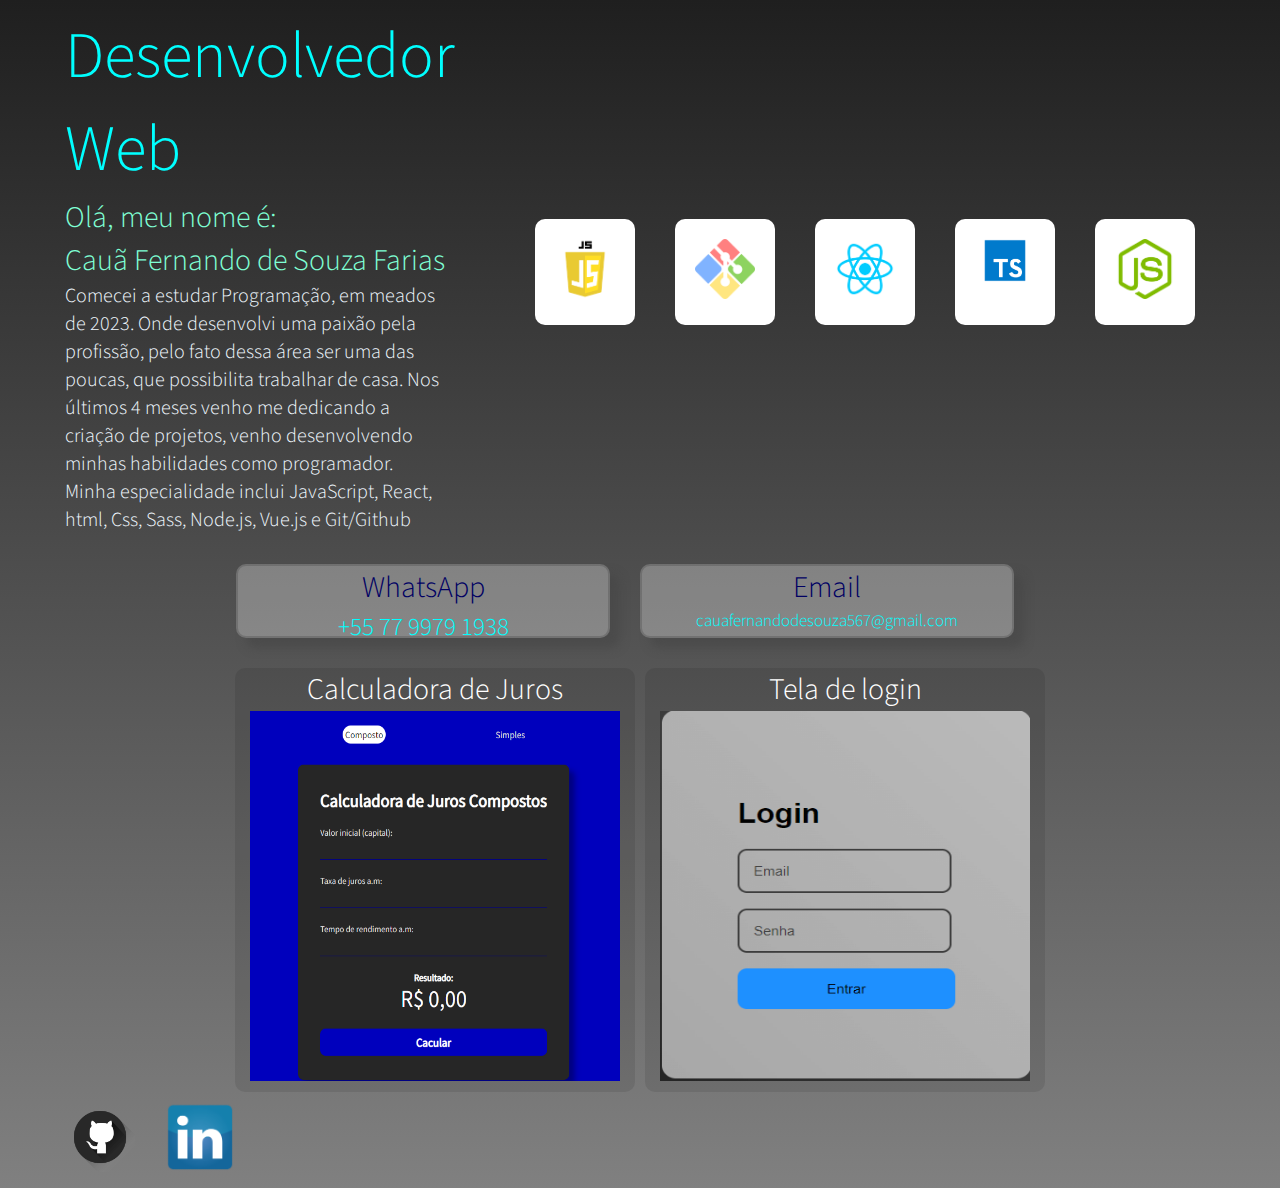
==== index.html @ bb1a9b78 "fazendo agumas aterações" ====
<!DOCTYPE html>
<html lang="pt-br">
<head>
    <meta charset="UTF-8">
    <meta name="viewport" content="width=device-width, initial-scale=1.0">
    <title>Portifólio</title>
    <link rel="stylesheet" href="./assets/Css/style.css">
</head>
<body>
    
    <main>
        <section class="container">
            <section>
                <div class="container-1">
                    <h1>Desenvolvedor Web</h1>
                </div>
                <div>
                    <h2 class="container-1">Olá, meu nome é:</h2>
                </div class container-1>
                <div> 
                    <h2 class="container-1">
                        Cauã Fernando de Souza Farias
                    </h2>
                </div>
                <div class="container-1">
                    <p class="apresen">Comecei a estudar Programação, em meados de 2023. Onde desenvolvi uma paixão pela profissão, pelo fato dessa área ser uma das poucas, que possibilita trabalhar de casa. Nos últimos 4 meses venho me dedicando a criação de projetos, venho desenvolvendo minhas habilidades como programador. Minha especialidade inclui JavaScript, React, html, Css, Sass, Node.js, Vue.js e Git/Github</p>
                </div>
            </section>
            <section id="tec">
                <ul id="tec-list">
                    <li class="cardes-tec">
                        <img src="./assets/images/js.png" alt="Javascript" class="tecnologias">
                    </li>
                    <li class="cardes-tec">
                        <img src="./assets/images/git.png" alt="Git" class="tecnologias">
                    </li>
                    <li class="cardes-tec">
                        <img src="./assets/images/React.png" alt="React" class="tecnologias">
                    </li>
                    <li class="cardes-tec">
                        <img src="./assets/images/ts.png" alt="Typescript" class="tecnologias">
                    </li>
                    <li class="cardes-tec">
                        <img src="./assets/images/node.png" alt="Nodejs" class="tecnologias">
                    </li>
                </ul>
            </section>
        </section>
        <section class="container">
            <div class="div-cont">
                <ul class="contatos">
                    <li class="contato">
                        <h2 class="cont-nome">WhatsApp</h2>
                        <p class="color-cont">+55 77 9979 1938</p>
                    </li>
                    <li class="contato">
                        <h2 class="cont-nome">Email</h2>
                        <p class="email">cauafernandodesouza567@gmail.com</p>
                    </li>
                </ul>
            </div>
        </section>
        <section>
            <ul class="projets">
                <li>
                    <ul class="Projetos">
                        <li>
                            <h2 class="titulo-projets">
                                Calculadora de Juros
                            </h2>
                        </li>
                        <li>
                            <div class="calc-juros">
                                <img src="./assets/images/calc-juros.png" alt="Calculadora de juros" class="img-projet">
                            </div>
                        </li>
                        
                        <div class="fundo" id="fundo-1">
                            <div class="descric-projets">
                                <button class="fechar"
                                id="fechar-1">X</button>
                                <p >
                                Uma Calculadora que pode ser ultilizada para calcular tanto juros compostos quanto simples
                                </p>
                                <div>
                                    <a href="https://github.com/cauafernando1/Calculadora-de-juros">
                                        <button class="button-proje">Repositório</button>
                                    </a>
                                    <a href="https://cauafernando1.github.io/Calculadora-de-juros/">
                                        <button class="button-proje">Ir para o site</button>
                                    </a>
                                </div>
                                
                            </div>
                        </div>
                    </ul>
                </li>
                <li>
                    <ul class="Projetos">
                        <li>
                            <h2 class="titulo-projets">
                                Tela de login
                            </h2>
                        </li>
                        <li>
                            <div class="tela-login">
                                <img src="./assets/images/tela-login.png" alt="Tela de login" class="img-projet">
                            </div>
                        </li>
                        
                        <div class="fundo"
                        id="fundo-2">
                            <div class="descric-projets">
                                <button class="fechar" id="fechar-2">X</button>
                                <p >
                                Uma tela de login simples feita ultilizando apenas html e css
                                </p>
                                <div>
                                    <a href="https://github.com/cauafernando1/tela-login">
                                        <button class="button-proje">Repositório</button>
                                    </a>
                                    <a href="https://cauafernando1.github.io/tela-login/">
                                        <button class="button-proje">Ir para o site</button>
                                    </a>
                                </div>
                                
                            </div>
                        </div>
                    </ul>
                </li>
            </ul>
        </section>
    </main>
    <footer class="container">
        <ul class="row">
            <li>
                <a href="https://github.com/cauafernando1">
                    <img src="./assets/images/github.png" alt="GitHub" class="img-social">
                </a>
            </li>
            <li>
                <a href="https://www.linkedin.com/in/cauã-fernando-4aa63a276/">
                    <img src="./assets/images/linkedin.png" alt="linkedin" class="img-social">
                </a>
            </li>
        </ul>
    </footer>
    <script src="./assets/Js/index.js"></script>
</body>
</html>
---- assets/Css/style.css ----
@import url("https://fonts.googleapis.com/css2?family=Source+Sans+Pro:wght@200;300;400&display=swap");
@import "./boot.css";
@import "./header.css";
@import "./main.css";
@import "./footer.css";
@import "./sclollbar.css";
@import "./responsive.css";
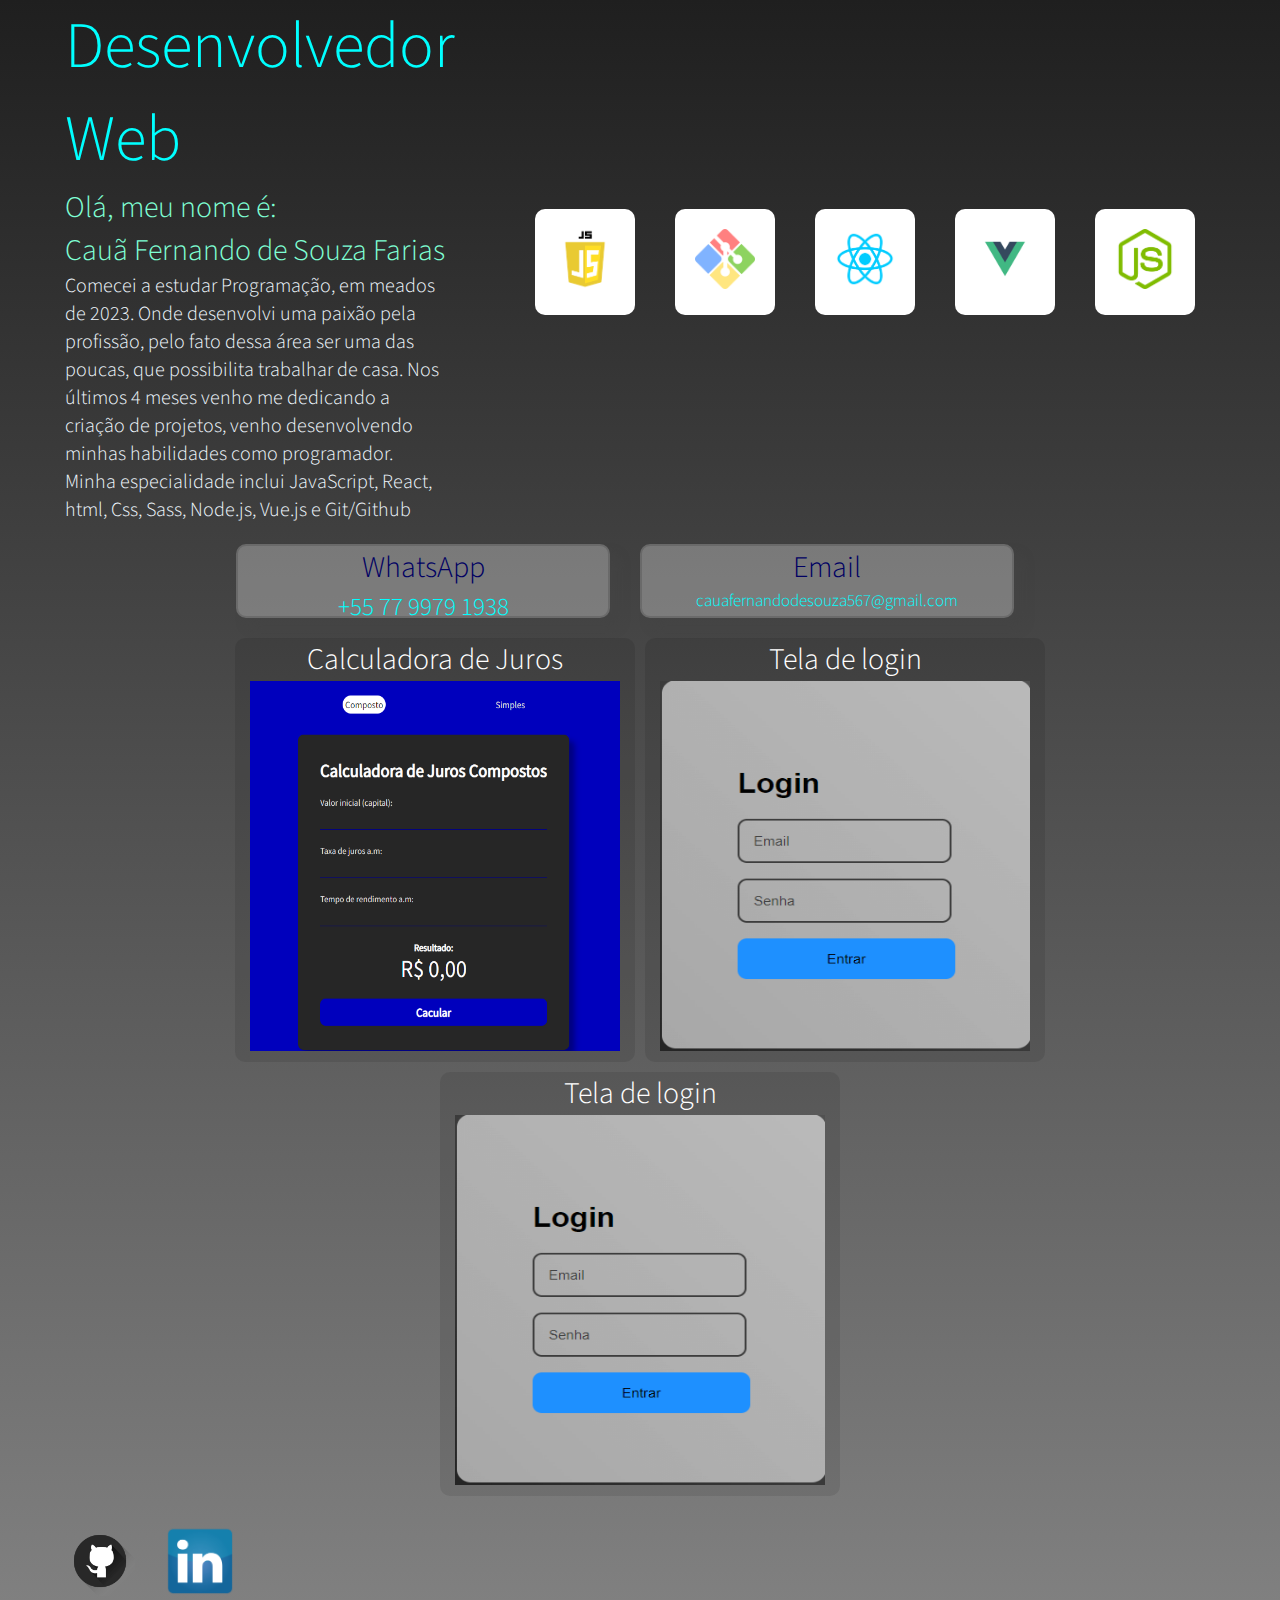
==== commit a8f61025: "ajustandoa resposividade" ====
--- a/index.html
+++ b/index.html
@@ -38,7 +38,7 @@
                         <img src="./assets/images/React.png" alt="React" class="tecnologias">
                     </li>
                     <li class="cardes-tec">
-                        <img src="./assets/images/ts.png" alt="Typescript" class="tecnologias">
+                        <img src="./assets/images/vuejs.png" alt="Vue.js" class="tecnologias">
                     </li>
                     <li class="cardes-tec">
                         <img src="./assets/images/node.png" alt="Nodejs" class="tecnologias">
@@ -128,6 +128,39 @@
                         </div>
                     </ul>
                 </li>
+                <li>
+                    <ul class="Projetos">
+                        <li>
+                            <h2 class="titulo-projets">
+                                Tela de login
+                            </h2>
+                        </li>
+                        <li>
+                            <div class="tela-login">
+                                <img src="./assets/images/tela-login.png" alt="Tela de login" class="img-projet">
+                            </div>
+                        </li>
+                        
+                        <div class="fundo"
+                        id="fundo-2">
+                            <div class="descric-projets">
+                                <button class="fechar" id="fechar-2">X</button>
+                                <p >
+                                Uma tela de login simples feita ultilizando apenas html e css
+                                </p>
+                                <div>
+                                    <a href="https://github.com/cauafernando1/tela-login">
+                                        <button class="button-proje">Repositório</button>
+                                    </a>
+                                    <a href="https://cauafernando1.github.io/tela-login/">
+                                        <button class="button-proje">Ir para o site</button>
+                                    </a>
+                                </div>
+                                
+                            </div>
+                        </div>
+                    </ul>
+                </li>
             </ul>
         </section>
     </main>
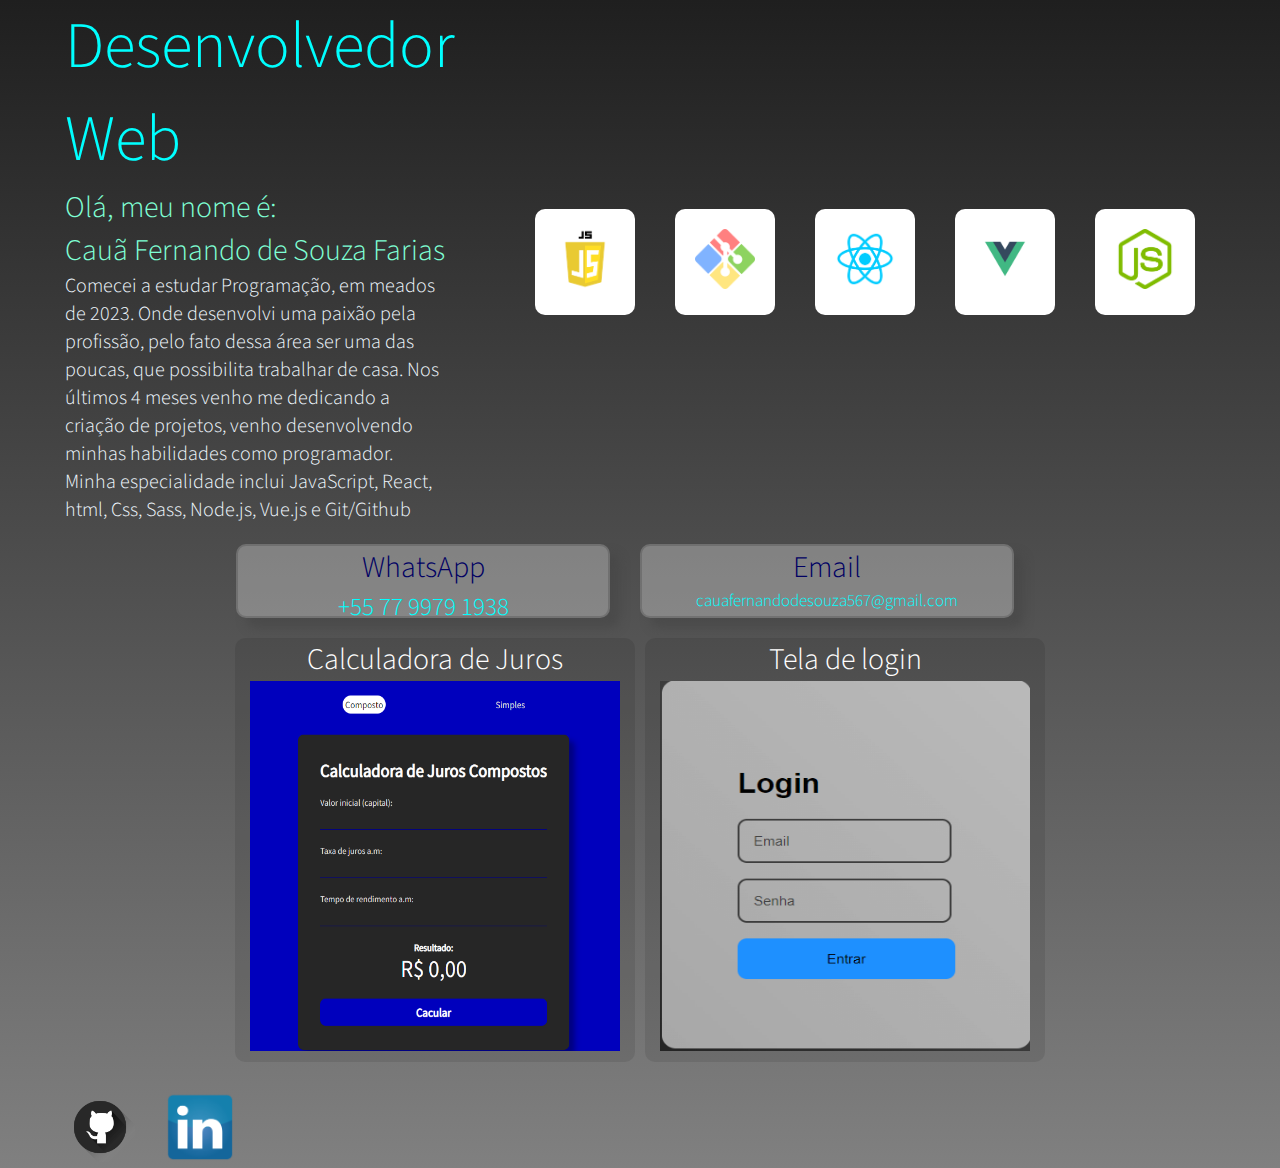
==== commit 8048ab79: "corriginto erros" ====
--- a/index.html
+++ b/index.html
@@ -128,39 +128,6 @@
                         </div>
                     </ul>
                 </li>
-                <li>
-                    <ul class="Projetos">
-                        <li>
-                            <h2 class="titulo-projets">
-                                Tela de login
-                            </h2>
-                        </li>
-                        <li>
-                            <div class="tela-login">
-                                <img src="./assets/images/tela-login.png" alt="Tela de login" class="img-projet">
-                            </div>
-                        </li>
-                        
-                        <div class="fundo"
-                        id="fundo-2">
-                            <div class="descric-projets">
-                                <button class="fechar" id="fechar-2">X</button>
-                                <p >
-                                Uma tela de login simples feita ultilizando apenas html e css
-                                </p>
-                                <div>
-                                    <a href="https://github.com/cauafernando1/tela-login">
-                                        <button class="button-proje">Repositório</button>
-                                    </a>
-                                    <a href="https://cauafernando1.github.io/tela-login/">
-                                        <button class="button-proje">Ir para o site</button>
-                                    </a>
-                                </div>
-                                
-                            </div>
-                        </div>
-                    </ul>
-                </li>
             </ul>
         </section>
     </main>
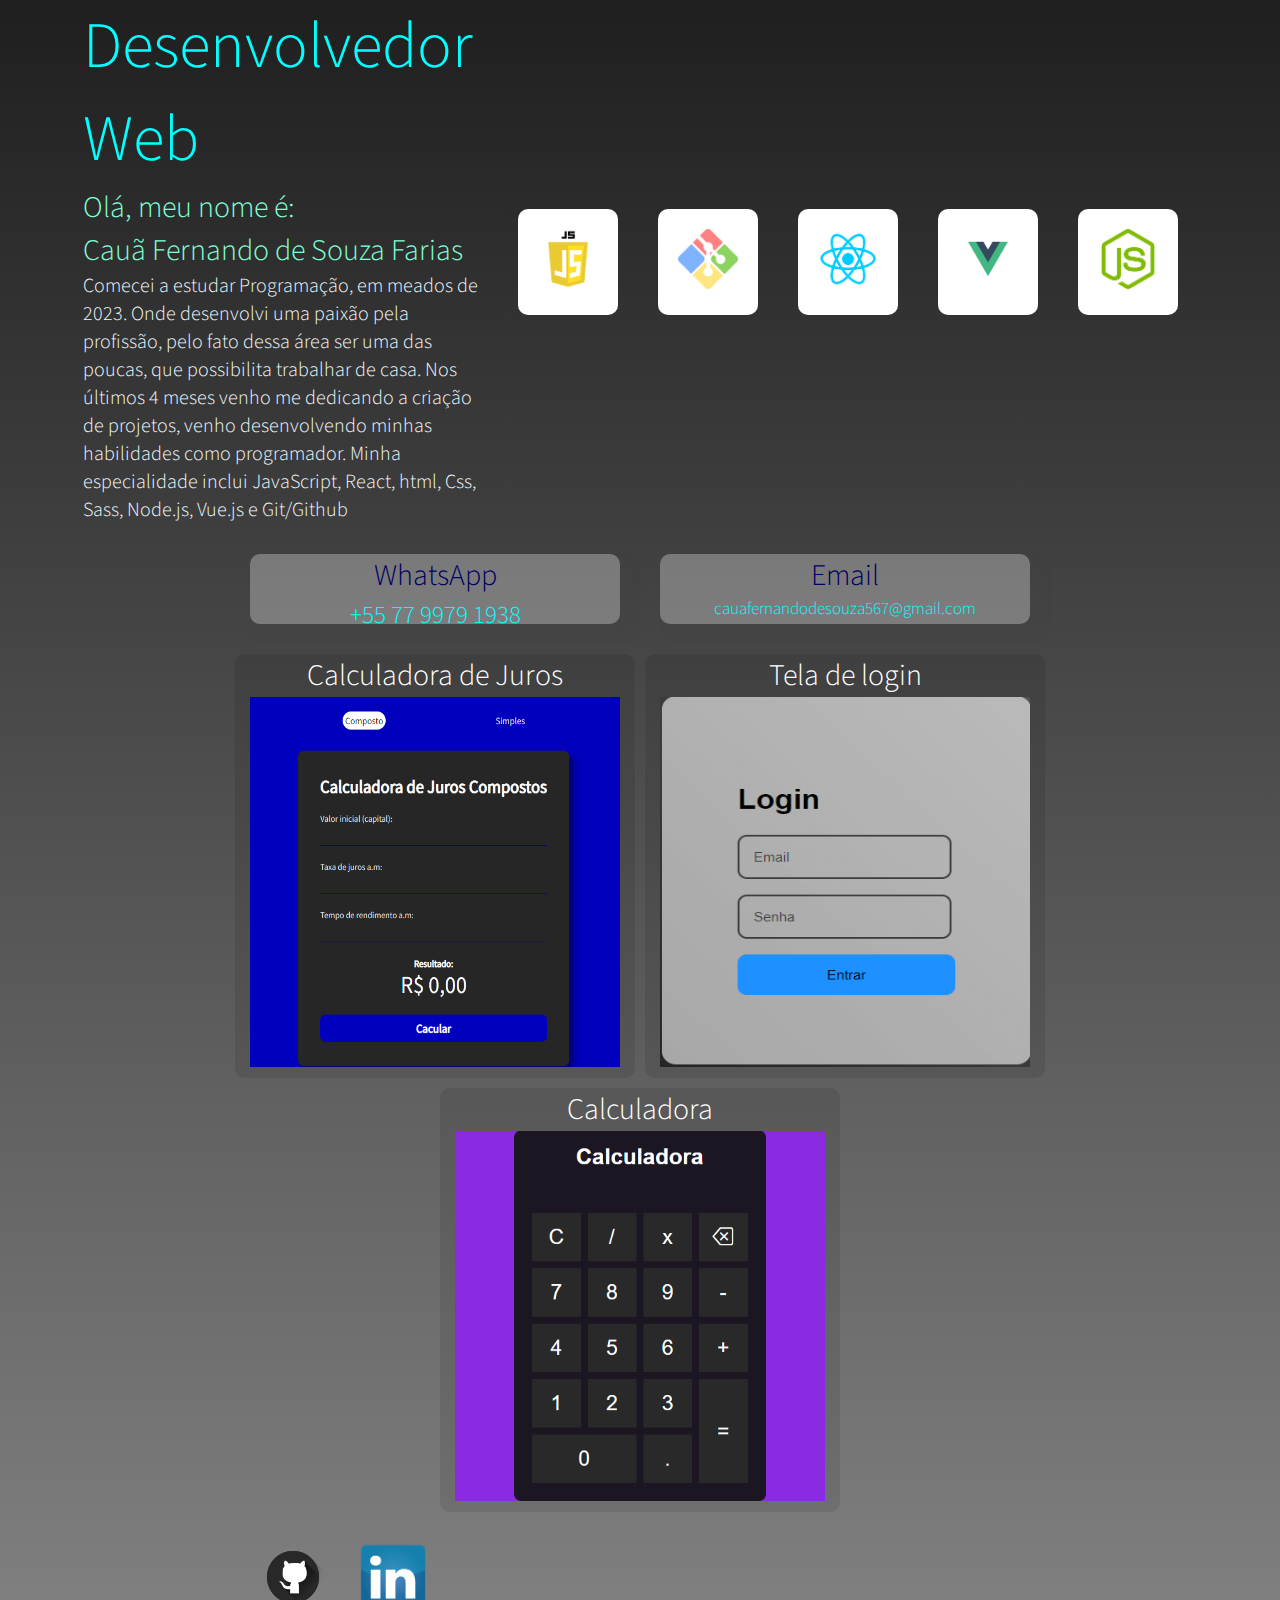
==== commit 32980c95: "Adicinando novo projeto" ====
--- a/index.html
+++ b/index.html
@@ -26,7 +26,7 @@
                     <p class="apresen">Comecei a estudar Programação, em meados de 2023. Onde desenvolvi uma paixão pela profissão, pelo fato dessa área ser uma das poucas, que possibilita trabalhar de casa. Nos últimos 4 meses venho me dedicando a criação de projetos, venho desenvolvendo minhas habilidades como programador. Minha especialidade inclui JavaScript, React, html, Css, Sass, Node.js, Vue.js e Git/Github</p>
                 </div>
             </section>
-            <section id="tec">
+            <section>
                 <ul id="tec-list">
                     <li class="cardes-tec">
                         <img src="./assets/images/js.png" alt="Javascript" class="tecnologias">
@@ -128,6 +128,39 @@
                         </div>
                     </ul>
                 </li>
+                <li>
+                    <ul class="Projetos">
+                        <li>
+                            <h2 class="titulo-projets">
+                                Calculadora
+                            </h2>
+                        </li>
+                        <li>
+                            <div class="calculadora">
+                                <img src="./assets/images/Cacul.png" alt="Calculadora" class="img-projet">
+                            </div>
+                        </li>
+                        
+                        <div class="fundo"
+                        id="fundo-3">
+                            <div class="descric-projets">
+                                <button class="fechar" id="fechar-3">X</button>
+                                <p >
+                                Uma Calculadora simples feita ultilizando apenas html, css, JavaScript e Bootstrap
+                                </p>
+                                <div>
+                                    <a href="https://github.com/cauafernando1/Calculadora">
+                                        <button class="button-proje">Repositório</button>
+                                    </a>
+                                    <a href="https://cauafernando1.github.io/Calculadora/">
+                                        <button class="button-proje">Ir para o site</button>
+                                    </a>
+                                </div>
+                                
+                            </div>
+                        </div>
+                    </ul>
+                </li>
             </ul>
         </section>
     </main>
--- a/assets/Css/style.css
+++ b/assets/Css/style.css
@@ -1,6 +1,5 @@
 @import url("https://fonts.googleapis.com/css2?family=Source+Sans+Pro:wght@200;300;400&display=swap");
 @import "./boot.css";
-@import "./header.css";
 @import "./main.css";
 @import "./footer.css";
 @import "./sclollbar.css";
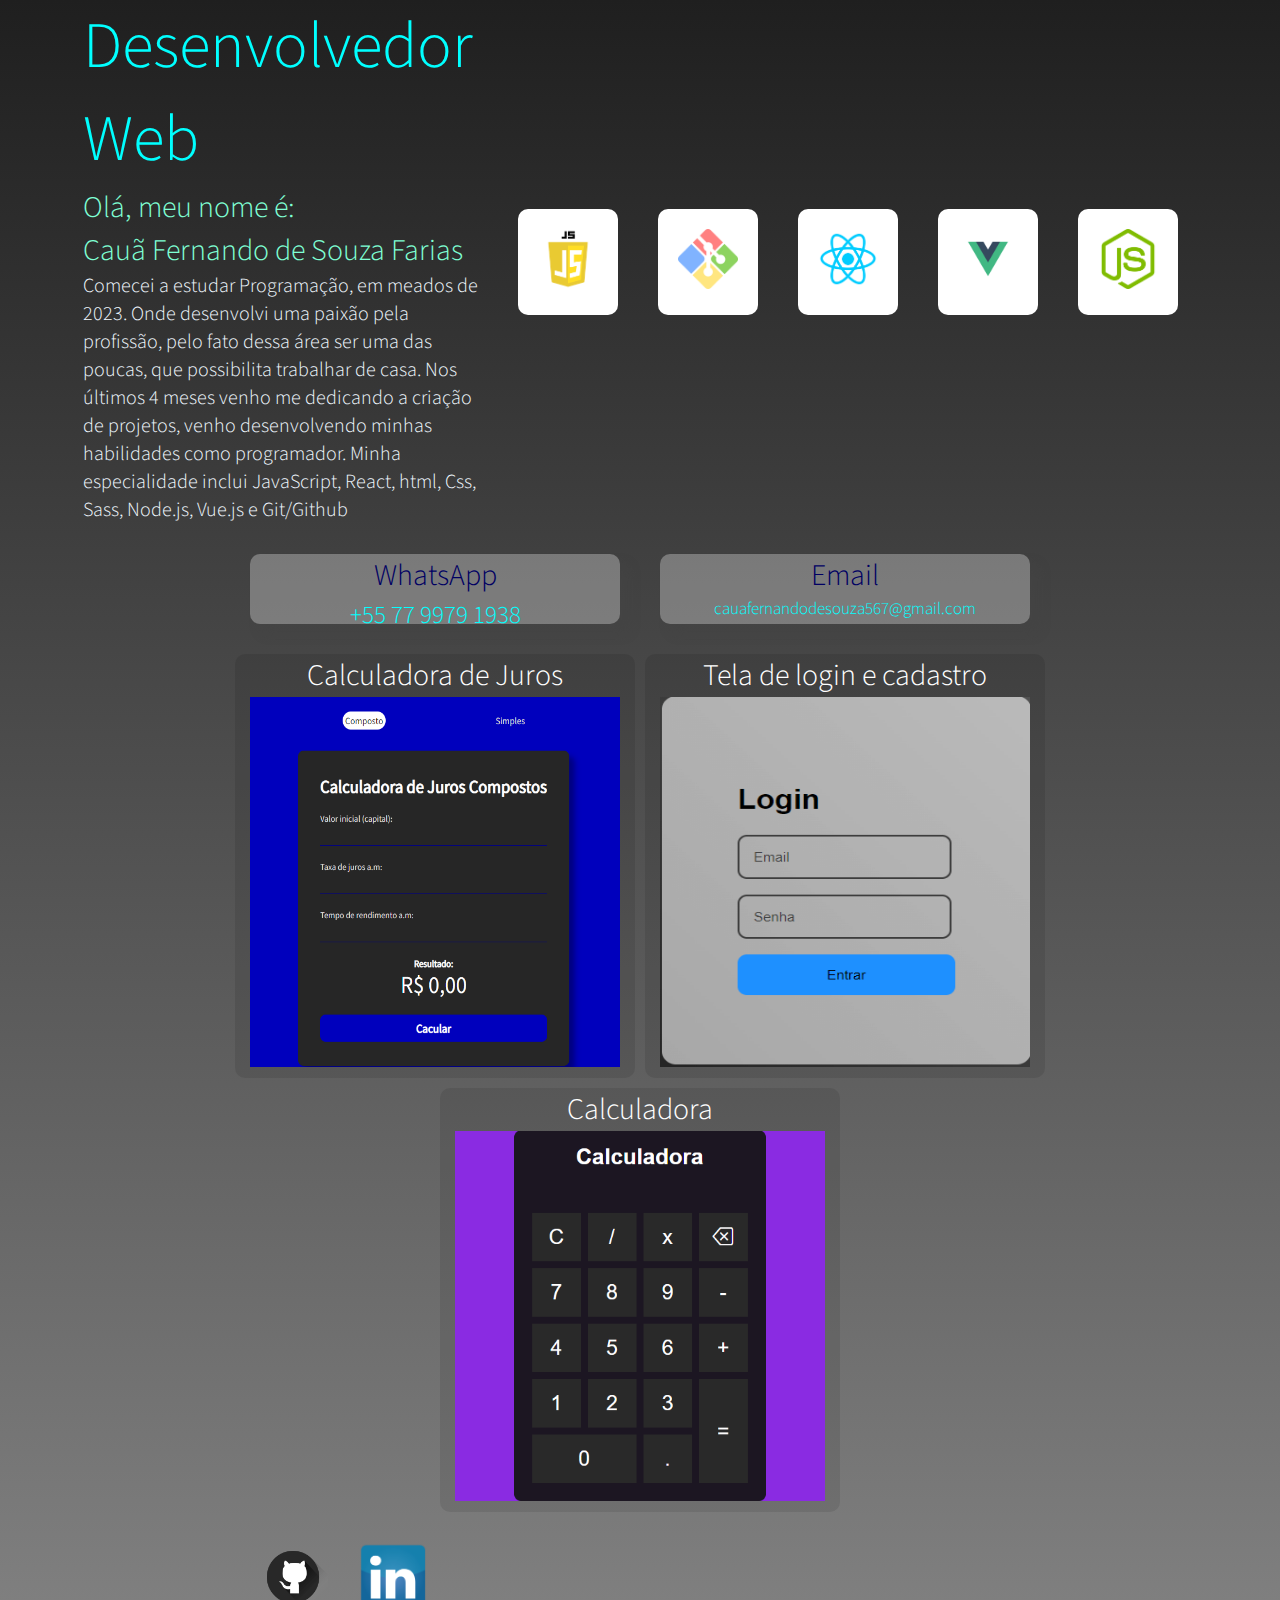
==== commit 9342df43: "mudando a descrição da tela de login" ====
--- a/index.html
+++ b/index.html
@@ -80,7 +80,7 @@
                                 <button class="fechar"
                                 id="fechar-1">X</button>
                                 <p >
-                                Uma Calculadora que pode ser ultilizada para calcular tanto juros compostos quanto simples
+                                Uma Calculadora que pode ser ultilizada para calcular tanto juros compostos quanto simples, feita com html, Css e JavaScript
                                 </p>
                                 <div>
                                     <a href="https://github.com/cauafernando1/Calculadora-de-juros">
@@ -99,7 +99,7 @@
                     <ul class="Projetos">
                         <li>
                             <h2 class="titulo-projets">
-                                Tela de login
+                                Tela de login e cadastro
                             </h2>
                         </li>
                         <li>
@@ -113,7 +113,7 @@
                             <div class="descric-projets">
                                 <button class="fechar" id="fechar-2">X</button>
                                 <p >
-                                Uma tela de login simples feita ultilizando apenas html e css
+                                Uma tela de login e cadastro simples feita ultilizando apenas html, Css, JavaScript
                                 </p>
                                 <div>
                                     <a href="https://github.com/cauafernando1/tela-login">
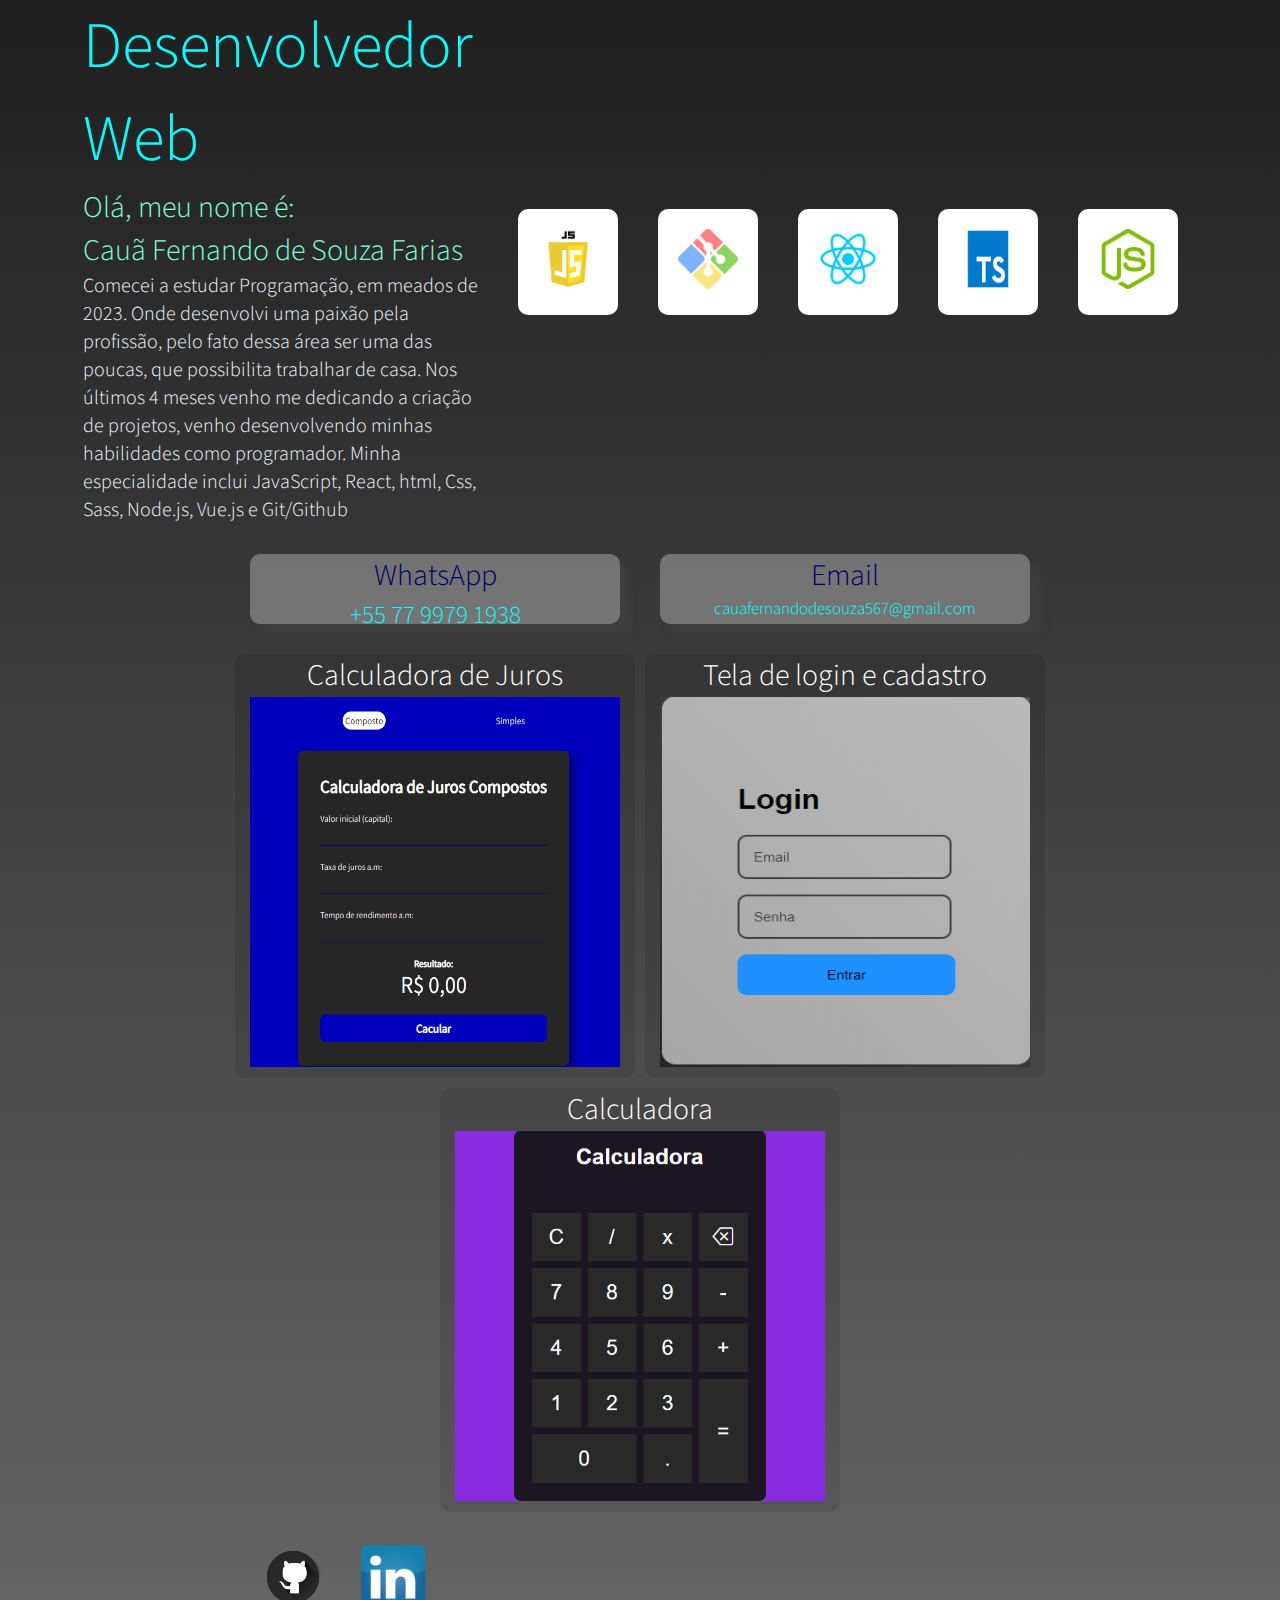
==== commit f25d0cfc: "alterando detalhes e corrigindo erros" ====
--- a/index.html
+++ b/index.html
@@ -1,183 +1,224 @@
 <!DOCTYPE html>
 <html lang="pt-br">
-<head>
-    <meta charset="UTF-8">
-    <meta name="viewport" content="width=device-width, initial-scale=1.0">
+  <head>
+    <meta charset="UTF-8" />
+    <meta name="viewport" content="width=device-width, initial-scale=1.0" />
     <title>Portifólio</title>
-    <link rel="stylesheet" href="./assets/Css/style.css">
-</head>
-<body>
-    
+    <link rel="stylesheet" href="./assets/Css/style.css" />
+  </head>
+  <body>
     <main>
-        <section class="container">
-            <section>
-                <div class="container-1">
-                    <h1>Desenvolvedor Web</h1>
-                </div>
-                <div>
-                    <h2 class="container-1">Olá, meu nome é:</h2>
-                </div class container-1>
-                <div> 
-                    <h2 class="container-1">
-                        Cauã Fernando de Souza Farias
-                    </h2>
-                </div>
-                <div class="container-1">
-                    <p class="apresen">Comecei a estudar Programação, em meados de 2023. Onde desenvolvi uma paixão pela profissão, pelo fato dessa área ser uma das poucas, que possibilita trabalhar de casa. Nos últimos 4 meses venho me dedicando a criação de projetos, venho desenvolvendo minhas habilidades como programador. Minha especialidade inclui JavaScript, React, html, Css, Sass, Node.js, Vue.js e Git/Github</p>
-                </div>
-            </section>
-            <section>
-                <ul id="tec-list">
-                    <li class="cardes-tec">
-                        <img src="./assets/images/js.png" alt="Javascript" class="tecnologias">
-                    </li>
-                    <li class="cardes-tec">
-                        <img src="./assets/images/git.png" alt="Git" class="tecnologias">
-                    </li>
-                    <li class="cardes-tec">
-                        <img src="./assets/images/React.png" alt="React" class="tecnologias">
-                    </li>
-                    <li class="cardes-tec">
-                        <img src="./assets/images/vuejs.png" alt="Vue.js" class="tecnologias">
-                    </li>
-                    <li class="cardes-tec">
-                        <img src="./assets/images/node.png" alt="Nodejs" class="tecnologias">
-                    </li>
-                </ul>
-            </section>
-        </section>
-        <section class="container">
-            <div class="div-cont">
-                <ul class="contatos">
-                    <li class="contato">
-                        <h2 class="cont-nome">WhatsApp</h2>
-                        <p class="color-cont">+55 77 9979 1938</p>
-                    </li>
-                    <li class="contato">
-                        <h2 class="cont-nome">Email</h2>
-                        <p class="email">cauafernandodesouza567@gmail.com</p>
-                    </li>
-                </ul>
-            </div>
+      <section class="container">
+        <section>
+          <div class="container-1">
+            <h1>Desenvolvedor Web</h1>
+          </div>
+          <div>
+            <h2 class="container-1">Olá, meu nome é:</h2>
+          </div>
+          <div>
+            <h2 class="container-1">Cauã Fernando de Souza Farias</h2>
+          </div>
+          <div class="container-1">
+            <p class="apresen">
+              Comecei a estudar Programação, em meados de 2023. Onde desenvolvi
+              uma paixão pela profissão, pelo fato dessa área ser uma das
+              poucas, que possibilita trabalhar de casa. Nos últimos 4 meses
+              venho me dedicando a criação de projetos, venho desenvolvendo
+              minhas habilidades como programador. Minha especialidade inclui
+              JavaScript, React, html, Css, Sass, Node.js, Vue.js e Git/Github
+            </p>
+          </div>
         </section>
         <section>
-            <ul class="projets">
-                <li>
-                    <ul class="Projetos">
-                        <li>
-                            <h2 class="titulo-projets">
-                                Calculadora de Juros
-                            </h2>
-                        </li>
-                        <li>
-                            <div class="calc-juros">
-                                <img src="./assets/images/calc-juros.png" alt="Calculadora de juros" class="img-projet">
-                            </div>
-                        </li>
-                        
-                        <div class="fundo" id="fundo-1">
-                            <div class="descric-projets">
-                                <button class="fechar"
-                                id="fechar-1">X</button>
-                                <p >
-                                Uma Calculadora que pode ser ultilizada para calcular tanto juros compostos quanto simples, feita com html, Css e JavaScript
-                                </p>
-                                <div>
-                                    <a href="https://github.com/cauafernando1/Calculadora-de-juros">
-                                        <button class="button-proje">Repositório</button>
-                                    </a>
-                                    <a href="https://cauafernando1.github.io/Calculadora-de-juros/">
-                                        <button class="button-proje">Ir para o site</button>
-                                    </a>
-                                </div>
-                                
-                            </div>
-                        </div>
-                    </ul>
-                </li>
-                <li>
-                    <ul class="Projetos">
-                        <li>
-                            <h2 class="titulo-projets">
-                                Tela de login e cadastro
-                            </h2>
-                        </li>
-                        <li>
-                            <div class="tela-login">
-                                <img src="./assets/images/tela-login.png" alt="Tela de login" class="img-projet">
-                            </div>
-                        </li>
-                        
-                        <div class="fundo"
-                        id="fundo-2">
-                            <div class="descric-projets">
-                                <button class="fechar" id="fechar-2">X</button>
-                                <p >
-                                Uma tela de login e cadastro simples feita ultilizando apenas html, Css, JavaScript
-                                </p>
-                                <div>
-                                    <a href="https://github.com/cauafernando1/tela-login">
-                                        <button class="button-proje">Repositório</button>
-                                    </a>
-                                    <a href="https://cauafernando1.github.io/tela-login/">
-                                        <button class="button-proje">Ir para o site</button>
-                                    </a>
-                                </div>
-                                
-                            </div>
-                        </div>
-                    </ul>
-                </li>
-                <li>
-                    <ul class="Projetos">
-                        <li>
-                            <h2 class="titulo-projets">
-                                Calculadora
-                            </h2>
-                        </li>
-                        <li>
-                            <div class="calculadora">
-                                <img src="./assets/images/Cacul.png" alt="Calculadora" class="img-projet">
-                            </div>
-                        </li>
-                        
-                        <div class="fundo"
-                        id="fundo-3">
-                            <div class="descric-projets">
-                                <button class="fechar" id="fechar-3">X</button>
-                                <p >
-                                Uma Calculadora simples feita ultilizando apenas html, css, JavaScript e Bootstrap
-                                </p>
-                                <div>
-                                    <a href="https://github.com/cauafernando1/Calculadora">
-                                        <button class="button-proje">Repositório</button>
-                                    </a>
-                                    <a href="https://cauafernando1.github.io/Calculadora/">
-                                        <button class="button-proje">Ir para o site</button>
-                                    </a>
-                                </div>
-                                
-                            </div>
-                        </div>
-                    </ul>
-                </li>
+          <ul id="tec-list">
+            <li class="cardes-tec">
+              <img
+                src="./assets/images/js.png"
+                alt="Javascript"
+                class="tecnologias"
+              />
+            </li>
+            <li class="cardes-tec">
+              <img
+                src="./assets/images/git.png"
+                alt="Git"
+                class="tecnologias"
+              />
+            </li>
+            <li class="cardes-tec">
+              <img
+                src="./assets/images/React.png"
+                alt="React"
+                class="tecnologias"
+              />
+            </li>
+            <li class="cardes-tec">
+              <img
+                src="./assets/images/ts.png"
+                alt="TypeScript"
+                class="tecnologias"
+              />
+            </li>
+            <li class="cardes-tec">
+              <img
+                src="./assets/images/node.png"
+                alt="Nodejs"
+                class="tecnologias"
+              />
+            </li>
+          </ul>
+        </section>
+      </section>
+      <section class="container">
+        <div class="div-cont">
+          <ul class="contatos">
+            <li class="contato">
+              <h2 class="cont-nome">WhatsApp</h2>
+              <p class="color-cont">+55 77 9979 1938</p>
+            </li>
+            <li class="contato">
+              <h2 class="cont-nome">Email</h2>
+              <p class="email">cauafernandodesouza567@gmail.com</p>
+            </li>
+          </ul>
+        </div>
+      </section>
+      <section>
+        <ul class="projects">
+          <li>
+            <ul class="projetos">
+              <li>
+                <h2 class="titulo-projects">Calculadora de Juros</h2>
+              </li>
+              <li>
+                <div>
+                  <img
+                    src="./assets/images/calc-juros.png"
+                    alt="Calculadora de juros"
+                    class="img-project"
+                  />
+                </div>
+              </li>
+
+              <div class="fundo">
+                <div class="descric-projects">
+                  <button class="fechar">X</button>
+                  <p>
+                    Uma Calculadora que pode ser ultilizada para calcular tanto
+                    juros compostos quanto simples, feita com html, Css e
+                    JavaScript
+                  </p>
+                  <div>
+                    <a
+                      href="https://github.com/cauafernando1/Calculadora-de-juros"
+                    >
+                      <button class="button-proje">Repositório</button>
+                    </a>
+                    <a
+                      href="https://cauafernando1.github.io/Calculadora-de-juros/"
+                    >
+                      <button class="button-proje">Ir para o site</button>
+                    </a>
+                  </div>
+                </div>
+              </div>
             </ul>
-        </section>
+          </li>
+          <li>
+            <ul class="projetos">
+              <li>
+                <h2 class="titulo-projects">Tela de login e cadastro</h2>
+              </li>
+              <li>
+                <div>
+                  <img
+                    src="./assets/images/tela-login.png"
+                    alt="Tela de login"
+                    class="img-project"
+                  />
+                </div>
+              </li>
+
+              <div class="fundo">
+                <div class="descric-projects">
+                  <button class="fechar">X</button>
+                  <p>
+                    Uma tela de login e cadastro simples feita ultilizando
+                    apenas html, Css, JavaScript
+                  </p>
+                  <p>Email teste: exemple11@exemple.com Senha teste: 123456</p>
+                  <div>
+                    <a href="https://github.com/cauafernando1/tela-login">
+                      <button class="button-proje">Repositório</button>
+                    </a>
+                    <a href="https://cauafernando1.github.io/tela-login/">
+                      <button class="button-proje">Ir para o site</button>
+                    </a>
+                  </div>
+                </div>
+              </div>
+            </ul>
+          </li>
+          <li>
+            <ul class="projetos">
+              <li>
+                <h2 class="titulo-projects">Calculadora</h2>
+              </li>
+              <li>
+                <div>
+                  <img
+                    src="./assets/images/Cacul.png"
+                    alt="Calculadora"
+                    class="img-project"
+                  />
+                </div>
+              </li>
+
+              <div class="fundo">
+                <div class="descric-projects">
+                  <button class="fechar">X</button>
+                  <p>
+                    Uma Calculadora simples feita ultilizando apenas html, css,
+                    JavaScript e Bootstrap
+                  </p>
+                  <div>
+                    <a href="https://github.com/cauafernando1/Calculadora">
+                      <button class="button-proje">Repositório</button>
+                    </a>
+                    <a href="https://cauafernando1.github.io/Calculadora/">
+                      <button class="button-proje">Ir para o site</button>
+                    </a>
+                  </div>
+                </div>
+              </div>
+            </ul>
+          </li>
+        </ul>
+      </section>
     </main>
     <footer class="container">
-        <ul class="row">
-            <li>
-                <a href="https://github.com/cauafernando1">
-                    <img src="./assets/images/github.png" alt="GitHub" class="img-social">
-                </a>
-            </li>
-            <li>
-                <a href="https://www.linkedin.com/in/cauã-fernando-4aa63a276/">
-                    <img src="./assets/images/linkedin.png" alt="linkedin" class="img-social">
-                </a>
-            </li>
-        </ul>
+      <ul class="row">
+        <li>
+          <a href="https://github.com/cauafernando1">
+            <img
+              src="./assets/images/github.png"
+              alt="GitHub"
+              class="img-social"
+            />
+          </a>
+        </li>
+        <li>
+          <a href="https://www.linkedin.com/in/cauã-fernando-4aa63a276/">
+            <img
+              src="./assets/images/linkedin.png"
+              alt="linkedin"
+              class="img-social"
+            />
+          </a>
+        </li>
+      </ul>
     </footer>
     <script src="./assets/Js/index.js"></script>
-</body>
-</html>+  </body>
+</html>
